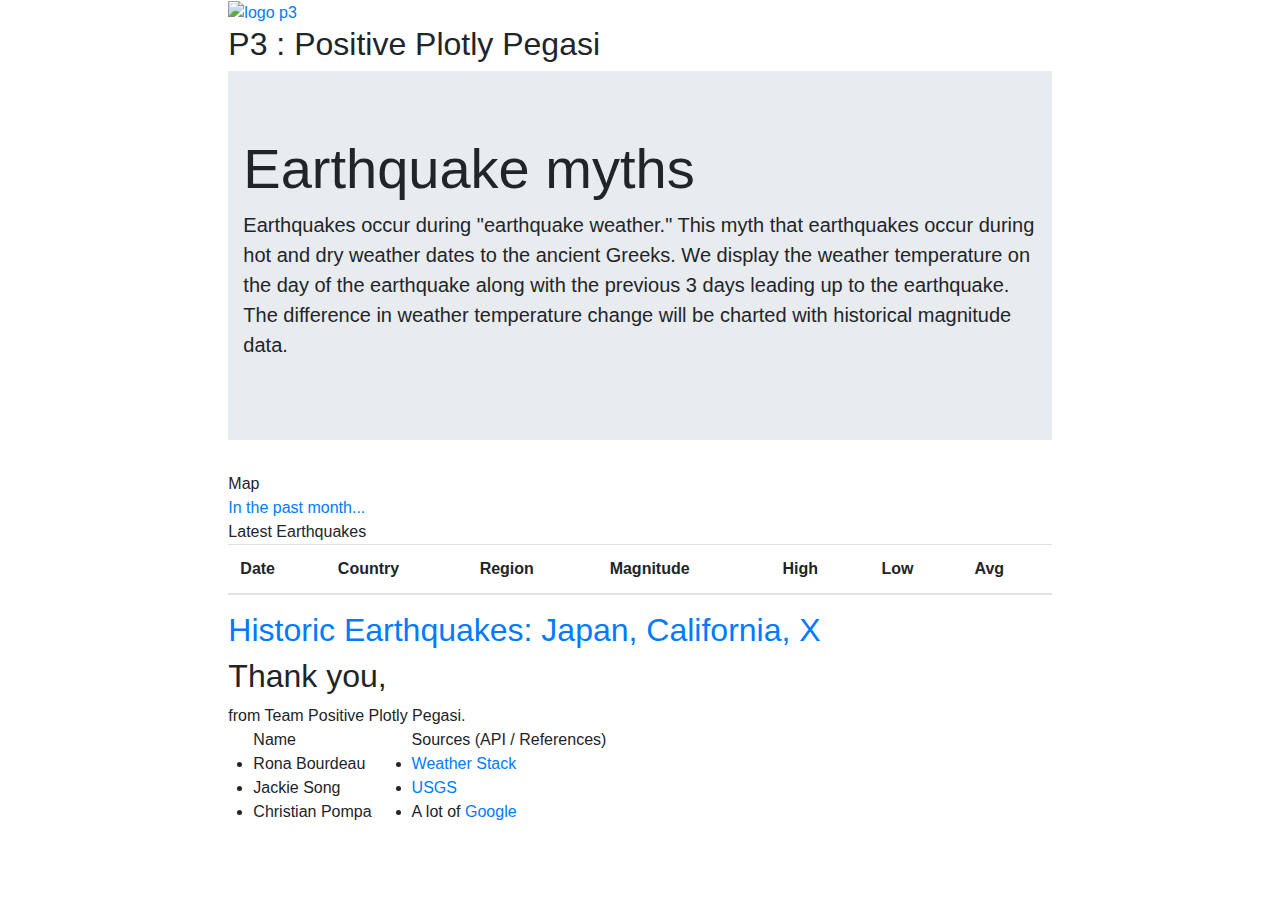
==== templates/index.html @ 6a745255 "added temp diff to magnitude graph (included api call from db), row for historical data merge, row a" ====
<!DOCTYPE html>
<html lang="en">

<head>
    <meta charset="UTF-8">
    <meta name="viewport" content="width=device-width, initial-scale=1.0">
    <meta http-equiv="X-UA-Compatible" content="ie=edge">
    <title>Leaflet Step-1</title>
    <link href="https://fonts.googleapis.com/css2?family=Asap:wght@400;500;600;700&display=swap" rel="stylesheet">
    <script src="https://ajax.googleapis.com/ajax/libs/jquery/3.5.1/jquery.min.js"></script>
    <script src="https://code.jquery.com/jquery-3.2.1.slim.min.js" integrity="sha384-KJ3o2DKtIkvYIK3UENzmM7KCkRr/rE9/Qpg6aAZGJwFDMVNA/GpGFF93hXpG5KkN" crossorigin="anonymous"></script>


    <script src="./static/js/countUp.js"></script>
    <!-- Leaflet CSS -->
    <link rel="stylesheet" href="https://unpkg.com/leaflet@1.3.3/dist/leaflet.css" integrity="sha512-Rksm5RenBEKSKFjgI3a41vrjkw4EVPlJ3+OiI65vTjIdo9brlAacEuKOiQ5OFh7cOI1bkDwLqdLw3Zg0cRJAAQ==" crossorigin="" />

    <script src="https://cdnjs.cloudflare.com/ajax/libs/popper.js/1.12.9/umd/popper.min.js" integrity="sha384-ApNbgh9B+Y1QKtv3Rn7W3mgPxhU9K/ScQsAP7hUibX39j7fakFPskvXusvfa0b4Q" crossorigin="anonymous"></script>
    <script src="https://maxcdn.bootstrapcdn.com/bootstrap/4.0.0/js/bootstrap.min.js" integrity="sha384-JZR6Spejh4U02d8jOt6vLEHfe/JQGiRRSQQxSfFWpi1MquVdAyjUar5+76PVCmYl" crossorigin="anonymous"></script>
    <link rel="stylesheet" href="https://maxcdn.bootstrapcdn.com/bootstrap/4.0.0/css/bootstrap.min.css" integrity="sha384-Gn5384xqQ1aoWXA+058RXPxPg6fy4IWvTNh0E263XmFcJlSAwiGgFAW/dAiS6JXm" crossorigin="anonymous">
    <link rel="stylesheet" type="text/css" href="./static/css/style.css">
</head>

<body>
    <div class="container-fluid">

        <!-- Header -->
        <div class="row justify-content-lg-center">
            <div class="col col-lg-2">
                <!-- leave empty -->
            </div>

            <div class="col-lg-8" id="header">

                <a data-toggle="collapse" href="#collapseMap" role="button" aria-expanded="false" aria-controls="collapseMap">
                    <img src="./static/images/logo.png" alt="logo p3" width="50px" id="logo"></a>
                <h2 class="teamname">P3 : Positive Plotly Pegasi</h2>
                <!-- <p class="groupname">P3 : Positive Plotly Pegasi</p> -->
            </div>


            <div class="col col-lg-2">
                <!-- leave empty -->
            </div>
        </div>

        <!--  aboutus -->
        <div class="row justify-content-lg-center">
            <div class="col col-lg-2">
                <!-- leave empty -->
            </div>

            <div class="col-md-8" id='aboutus'>
                <div class="jumbotron jumbotron-fluid">
                    <div class="container">
                        <h1 class="display-4">Earthquake myths</h1>
                        <p class="lead">Earthquakes occur during "earthquake weather." This myth that earthquakes occur during hot and dry weather dates to the ancient Greeks. We display the weather temperature on the day of the earthquake along with the previous 3 days
                            leading up to the earthquake. The difference in weather temperature change will be charted with historical magnitude data. </p>
                    </div>
                </div>
            </div>


            <div class="col col-lg-2">
                <!-- leave empty -->
            </div>

        </div>


        <div class="collapse" id="collapseMap">
            <div class="card card-body">
                Anim pariatur cliche reprehenderit, enim eiusmod high life accusamus terry richardson ad squid. Nihil anim keffiyeh helvetica, craft beer labore wes anderson cred nesciunt sapiente ea proident.
            </div>
        </div>



        <!-- Map & Temperature Information -->
        <div class="row justify-content-lg-center">
            <div class="col col-lg-2">
                <!-- leave empty -->
            </div>

            <div class="col-md-4" id="map">
                Map
            </div>

            <div class="col-md-4" id="temperature">
                <div class="row justify-content-md-center" id='box1'>
                    <!-- Information from map appears here -->
                    <div class="col viz" id="vizid">
                    </div>
                </div>
                <div class="row justify-content-md-center" id='box2'>
                    <div class="col chart" id="vizid2">
                    </div>
                </div>

            </div>
            <div class="col col-lg-2">
                <!-- leave empty -->
            </div>
        </div>


        <div class="collapse" id="collapseFacts">
            <div class="card card-body">
                Anim pariatur cliche reprehenderit, enim eiusmod high life accusamus terry richardson ad squid. Nihil anim keffiyeh helvetica, craft beer labore wes anderson cred nesciunt sapiente ea proident.
            </div>
        </div>
        <!--  Facts -->
        <div class="row justify-content-lg-center">
            <div class="col col-lg-2">
                <!-- leave empty -->
            </div>

            <div class="col-md-8" id='fact-boxes'>
                <a data-toggle="collapse" href="#collapseFacts" role="button" aria-expanded="false" aria-controls="collapseFacts">
                    <span class='title'>In the past month...</span></a>



                <div id="table-area" class="latest5holder">
                    <table id="latest5" class="table table-striped">
                        <thead>
                            <tr>
                                <span class="leq">Latest Earthquakes</span>
                            </tr>
                            <tr>
                                <th class="table-head">Date</th>
                                <th class="table-head">Country</th>
                                <th class="table-head">Region</th>
                                <th class="table-head">Magnitude</th>
                                <th class="table-head">High</th>
                                <th class="table-head">Low</th>
                                <th class="table-head">Avg</th>
                            </tr>
                        </thead>
                        <tbody id="target-table-display"></tbody>

                    </table>
                </div>


            </div>

            <div class="col col-lg-2">
                <!-- leave empty -->
            </div>

        </div>

        <div class="collapse" id="collapseCalifornia">
            <div class="card card-body">
                Anim pariatur cliche reprehenderit, enim eiusmod high life accusamus terry richardson ad squid. Nihil anim keffiyeh helvetica, craft beer labore wes anderson cred nesciunt sapiente ea proident.
            </div>
        </div>



        <!-- California Content -->
        <div class="row justify-content-lg-center">
            <div class="col col-lg-2">
                <!-- leave empty -->
            </div>

            <div class="col-md-8" id='california-data'>
                <a data-toggle="collapse" href="#collapseCalifornia" role="button" aria-expanded="false" aria-controls="collapseCalifornia">
                    <h2 class='historic-title'>Historic Earthquakes: Japan, California, X</h2>
                </a>
            </div>

            <div class="col col-lg-2">
                <!-- leave empty -->
            </div>

        </div>


        <!--  Footer -->
        <div class="row justify-content-lg-center">
            <div class="col col-lg-2">
                <!-- leave empty -->
            </div>

            <div class="col-md-8" id='footer'>
                <h2 class='aboutus-title'>Thank you,</h2>
                <span class="smalltext">from Team Positive Plotly Pegasi.</span>
                <div class="row align-items-center" id="footertext">

                    <td>
                        <ul>Name
                            <li>Rona Bourdeau</li>
                            <li>Jackie Song</li>
                            <li>Christian Pompa</li>
                        </ul>
                    </td>
                    <td>
                        <ul>Sources (API / References)
                            <li><a href="https://weatherstack.com/" target="_blank" alt="Weather Stack">Weather Stack</a></li>
                            <li><a href="https://earthquake.usgs.gov/" target="_blank" alt="USGS">USGS</a></li>
                            <li>A lot of
                                <a href="https://www.google.com" target="_blank" alt="Google">Google </a></li>
                        </ul>
                    </td>
                </div>
            </div>


            <div class="col col-lg-2">
                <!-- leave empty -->
            </div>

        </div>




        <!--  Libraries to load -->
        <!-- Leaflet JS-->
        <script src="https://unpkg.com/leaflet@1.3.3/dist/leaflet.js" integrity="sha512-tAGcCfR4Sc5ZP5ZoVz0quoZDYX5aCtEm/eu1KhSLj2c9eFrylXZknQYmxUssFaVJKvvc0dJQixhGjG2yXWiV9Q==" crossorigin=""></script>
        <!-- d3 JavaScript -->
        <script src="https://d3js.org/d3.v4.min.js"></script>
        <!-- Leaflet-Choropleth JavaScript -->
        <!-- <script type="text/javascript" src="static/js/choropleth.js"></script> -->
        <!-- Our JS -->
        <script type="text/javascript" src="./static/js/config.js"></script>
        <script type="text/javascript" src="./static/js/logic.js" type="module"></script>
        <script type="text/javascript" src="./static/js/leaflet-heat.js"></script>
        <script src="https://cdnjs.cloudflare.com/ajax/libs/d3-tip/0.7.1/d3-tip.min.js"></script>
        <script src="https://ajax.googleapis.com/ajax/libs/jquery/3.5.1/jquery.min.js"></script>
        <link rel="stylesheet" type="text/css" href="./static/css/style.css">

    </div>
    <script>
        function countUpFunc() {
            d3.json(`site/facts`, function(d) {
                var countUp = new CountUp('facts', d[0]['count']);
                countUp.start();

            });
        };
        countUpFunc();
    </script>


</body>

</html>
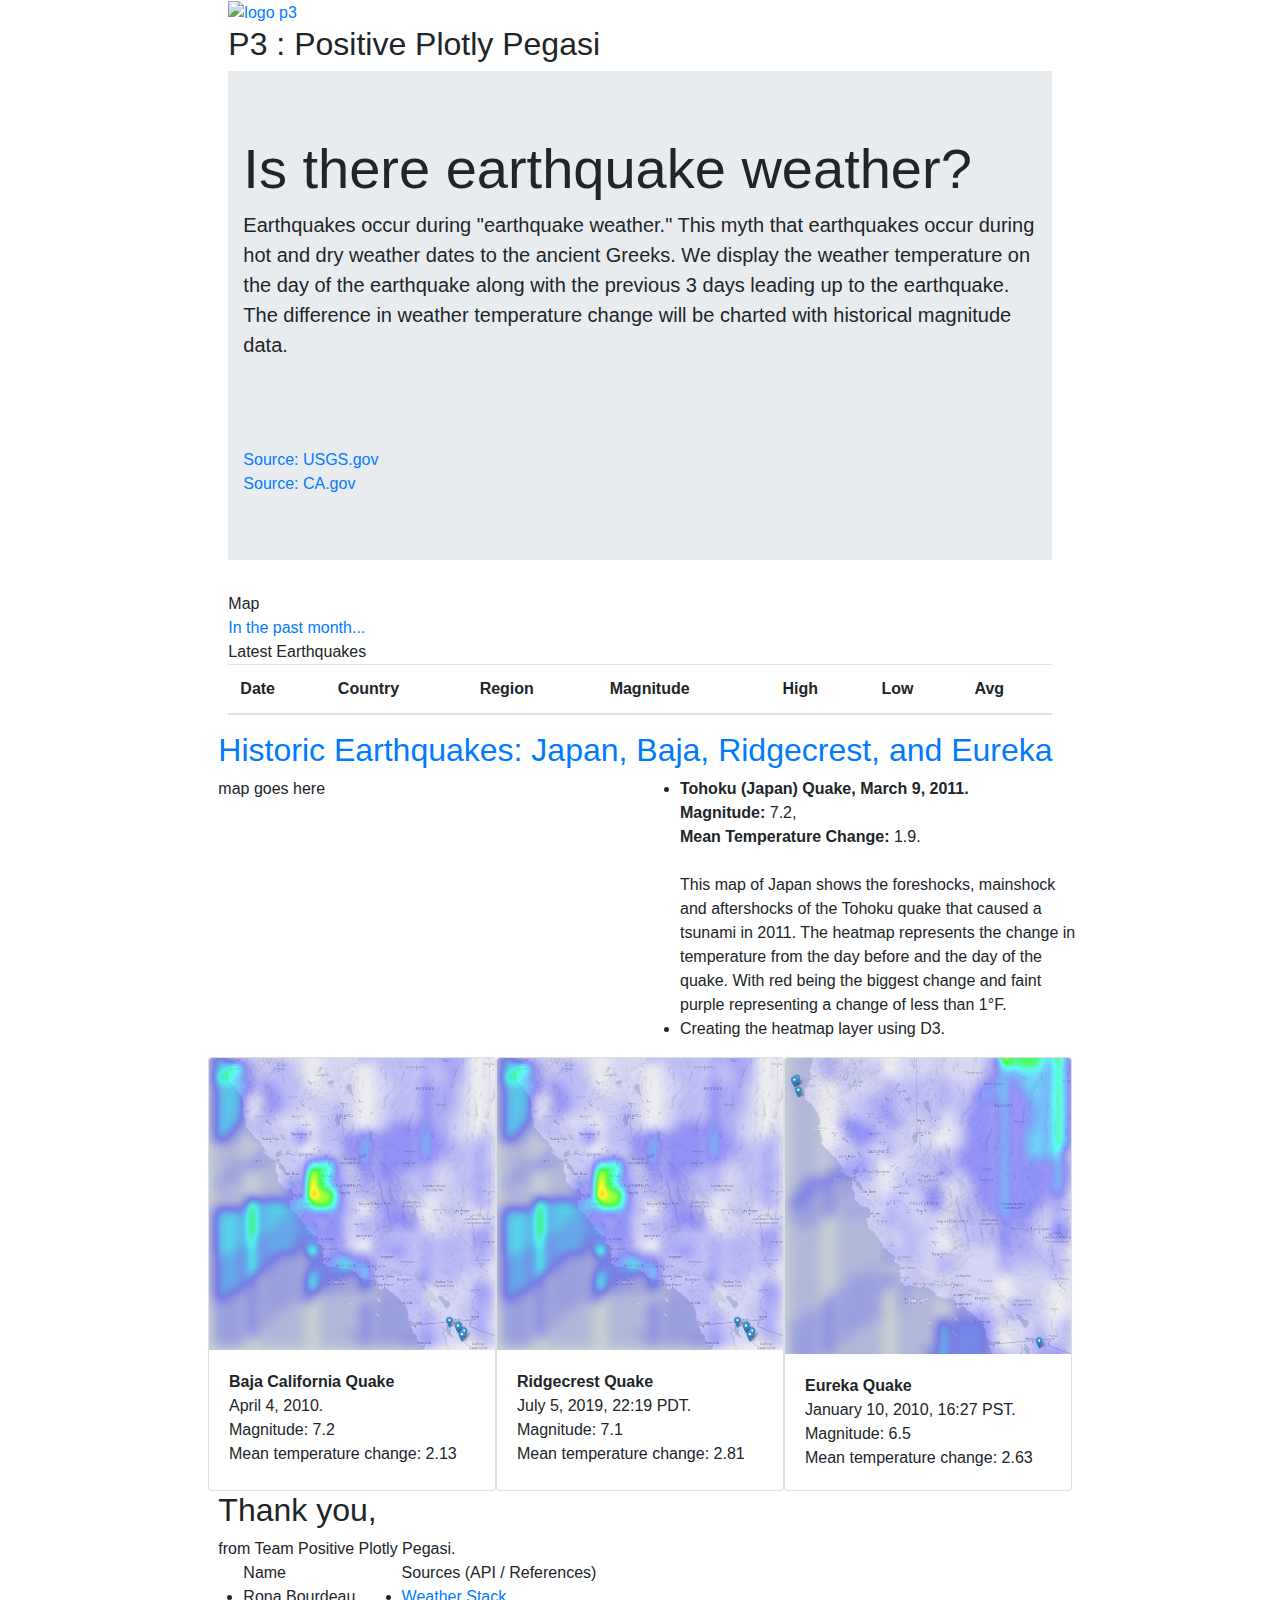
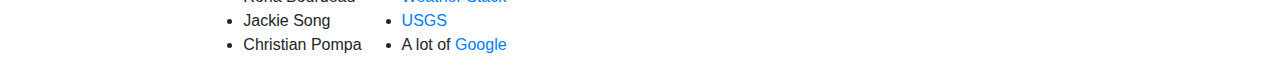
==== commit f4987211: "added 2nd map. added hidden notes. updated style for dynamic resizing. added images for reference" ====
--- a/templates/index.html
+++ b/templates/index.html
@@ -23,7 +23,6 @@
 
 <body>
     <div class="container-fluid">
-
         <!-- Header -->
         <div class="row justify-content-lg-center">
             <div class="col col-lg-2">
@@ -53,27 +52,127 @@
             <div class="col-md-8" id='aboutus'>
                 <div class="jumbotron jumbotron-fluid">
                     <div class="container">
-                        <h1 class="display-4">Earthquake myths</h1>
+                        <h1 class="display-4">Is there earthquake weather?</h1>
                         <p class="lead">Earthquakes occur during "earthquake weather." This myth that earthquakes occur during hot and dry weather dates to the ancient Greeks. We display the weather temperature on the day of the earthquake along with the previous 3 days
                             leading up to the earthquake. The difference in weather temperature change will be charted with historical magnitude data. </p>
-                    </div>
-                </div>
-            </div>
-
-
-            <div class="col col-lg-2">
-                <!-- leave empty -->
-            </div>
-
-        </div>
-
-
+
+                        <br><br><br>
+                        <span class="small_details"><a href="https://www.usgs.gov/faqs/there-earthquake-weather?qt-news_science_products=0#qt-news_science_products" target="blank_">Source: USGS.gov</a></span><br>
+                        <span class="small_details"><a href="https://www.conservation.ca.gov/cgs/Pages/Earthquakes/earthquake_myths.aspx" target="blank_">Source: CA.gov</a></span>
+
+                    </div>
+                </div>
+            </div>
+
+
+            <div class="col col-lg-2">
+                <!-- leave empty -->
+            </div>
+
+        </div>
+
+        <!-- collapse: 1st -->
         <div class="collapse" id="collapseMap">
             <div class="card card-body">
-                Anim pariatur cliche reprehenderit, enim eiusmod high life accusamus terry richardson ad squid. Nihil anim keffiyeh helvetica, craft beer labore wes anderson cred nesciunt sapiente ea proident.
-            </div>
-        </div>
-
+                <div class="col col-lg-2">
+                    <!-- leave empty -->
+                </div>
+                <div class="row justify-content-lg-center">
+
+
+                    <div class="row justify-content-lg-center" id="test">
+                        <h2> Behind the scenes:</h2>
+                    </div>
+                    <!--  left side -->
+                    <div class="col-lg-4 bts-format">
+
+                        <!-- Begin table -->
+                        <table class="table" id="bts-table">
+                            <thead class="thead-dark">
+                                <tr class="d-flex">
+                                    <th class="col-3">Section</th>
+                                    <th class="col-9">Notes / Observations</th>
+
+                                </tr>
+                            </thead>
+                            <tbody>
+                                <tr class="d-flex">
+                                    <td class="col-sm-3">
+                                        <h3>Map:</h3>
+                                    </td>
+                                    <td class="col-sm-9">
+                                        <ul id='bts'>
+                                            <li>Obtain Earthquake API query, Dislay data points on the map.</li>
+                                            <li>
+                                                <a href="../static/images/update_data_vs.png" target="blank_"><img src="../static/images/update_data_vs.png" width="150px" class="textwrap"></a>On click, send magnitude of selected datapoint to the magnitude box & send the latitude to the database. <br> For this use
+                                                case, the latitude should not match more than one earthquake as there is no earthquake that lands directly in the same latitude coordinates.</li>
+                                            <li>
+                                                <a href="../static/images/weatherdataretreive.png" target="blank_"><img src="../static/images/weatherdataretreive.png" width="150px" class="textwrap"></a>The result is flask executing a function within a file called "update_data.py." This function queries the database and
+                                                returns a json, which passes through flask and onto the site.
+                                            </li>
+                                            <li>
+                                                <a href="../static/images/updateDataWeatherAll.png" target="blank_"><img src="../static/images/update_data_vs.png" width="150px" class="textwrap"></a>The result is flask executing a function within a file called "update_data.py." This function queries the database and returns
+                                                a json, which passes through flask and onto the site.
+                                            </li>
+                                        </ul>
+                                    </td>
+
+                                </tr>
+
+                            </tbody>
+                        </table>
+                        <!-- End table -->
+                    </div>
+
+                    <!-- right side -->
+                    <div class="col-lg-4 bts-format">
+
+                        <!-- Begin table -->
+                        <table class="table" id="bts-table">
+                            <thead class="thead-dark">
+                                <tr class="d-flex">
+                                    <th class="col-3">Section</th>
+                                    <th class="col-9">Notes / Observations</th>
+
+                                </tr>
+                            </thead>
+                            <tbody>
+                                <tr class="d-flex">
+                                    <td class="col-sm-3">
+                                        <h3>D3 Graph:</h3>
+                                    </td>
+                                    <td class="col-sm-9">
+                                        <ul id='bts'>
+                                            <li>Async JS Function creates a svg container for the graph.</li>
+                                            <li>
+                                                <a href="../static/images/graphJSCall.png" target="blank_"><img src="../static/images/graphJSCall.png" width="150px" class="textwrap"></a>D3.JSON requests a json file from the api '/site/chart'. Flask calls 'analysisChartCall' found in update_data.py. Returns a
+                                                JSON.
+                                            </li>
+                                            <li>
+                                                <a href="../static/images/graphFlaskCall.png" target="blank_"><img src="../static/images/graphFlaskCall.png" width="150px" class="textwrap"></a>The result is flask executing a function within a file called "update_data.py." This function queries the database and returns
+                                                a json, which passes through flask and onto the site.
+                                            </li>
+                                            <li>
+                                                <a href="../static/images/graphDBCall.png" target="blank_"><img src="../static/images/graphDBCall.png" width="150px" class="textwrap"></a>analysisChartCall() is executed and returns a list of tuples to be 'jsonified'. The async funtion then completed the graph for
+                                                display.
+                                            </li>
+                                        </ul>
+                                    </td>
+
+                                </tr>
+
+                            </tbody>
+                        </table>
+                        <!-- End table -->
+
+                    </div>
+                </div>
+                <div class="col col-lg-2">
+                    <!-- leave empty -->
+                </div>
+
+            </div>
+        </div>
 
 
         <!-- Map & Temperature Information -->
@@ -103,10 +202,105 @@
             </div>
         </div>
 
-
+        <!-- collapse: 2nd -->
         <div class="collapse" id="collapseFacts">
             <div class="card card-body">
-                Anim pariatur cliche reprehenderit, enim eiusmod high life accusamus terry richardson ad squid. Nihil anim keffiyeh helvetica, craft beer labore wes anderson cred nesciunt sapiente ea proident.
+
+                <div class="col col-lg-2">
+                    <!-- leave empty -->
+                </div>
+                <div class="row justify-content-lg-center">
+
+
+                    <div class="row justify-content-lg-center" id="test">
+                        <h2> Behind the scenes:</h2>
+                    </div>
+                    <!--  left side -->
+                    <div class="col-lg-4 bts-format">
+
+                        <!-- Begin table -->
+                        <table class="table" id="bts-table">
+                            <thead class="thead-dark">
+                                <tr class="d-flex">
+                                    <th class="col-3">Section</th>
+                                    <th class="col-9">Notes / Observations</th>
+
+                                </tr>
+                            </thead>
+                            <tbody>
+                                <tr class="d-flex">
+                                    <td class="col-sm-3">
+                                        <h3>Fact Box:</h3>
+                                    </td>
+                                    <td class="col-sm-9">
+                                        <ul id='bts'>
+                                            <li>
+                                                <a href="../static/images/facts_jsFunc.png" target="blank_"><img src="../static/images/facts_jsFunc.png" width="150px" class="textwrap"></a>Passive function obtains a JSON with the count of quakes above 6.0 mag along with the highest recorded earthquake magnitude,
+                                                location and date. jQuery countUp.js animated the count of earthquakes above 6.0. </li>
+                                            <li>
+                                                Flask API link is triggerd to retreive the JSON from 'update_data.js' The referece displays both fact boxes and table generated.
+                                                <a href="../static/images/facts_flask_calls.png" target="blank_"><img src="../static/images/facts_flask_calls.png" width="150px" class="textwrap"></a>
+                                            </li>
+                                            <li>
+                                                Update_data.js has a number of functions-- this time the query specifically requires select data-- not all.
+                                                <a href="../static/images/weatherdataretreive.png" target="blank_"><img src="../static/images/facts_db_call.png" width="150px" class="textwrap"></a>
+                                            </li>
+
+                                        </ul>
+                                    </td>
+
+                                </tr>
+
+                            </tbody>
+                        </table>
+                        <!-- End table -->
+                    </div>
+
+                    <!-- right side -->
+                    <div class="col-lg-4 bts-format">
+
+                        <!-- Begin table -->
+                        <table class="table" id="bts-table">
+                            <thead class="thead-dark">
+                                <tr class="d-flex">
+                                    <th class="col-3">Section</th>
+                                    <th class="col-9">Notes / Observations</th>
+
+                                </tr>
+                            </thead>
+                            <tbody>
+                                <tr class="d-flex">
+                                    <td class="col-sm-3">
+                                        <h3>Latest Earthquakes:</h3>
+                                    </td>
+                                    <td class="col-sm-9">
+                                        <ul id='bts'>
+                                            <li>The table generated displays all latest earthquakes along with the temperature of that day. All data is retreived from the db.
+                                                <a href="../static/images/facts_flask_calls.png" target="blank_"><img src="../static/images/facts_flask_calls.png" width="150px" class="textwrap"></a>
+                                            </li>
+                                            <li>
+                                                The passive function found on logic.js calls Flask API link "/site/factsLatestQuake". Once complete, the JSON returned is sent back to the JS function and displayed.
+                                            </li>
+
+                                        </ul>
+                                    </td>
+
+                                </tr>
+
+                            </tbody>
+                        </table>
+                        <!-- End table -->
+
+                    </div>
+                </div>
+                <div class="col col-lg-2">
+                    <!-- leave empty -->
+                </div>
+
+
+
+
+
             </div>
         </div>
         <!--  Facts -->
@@ -151,86 +345,213 @@
 
         </div>
 
+
+        <!-- collapse: 3rd rona -->
         <div class="collapse" id="collapseCalifornia">
             <div class="card card-body">
-                Anim pariatur cliche reprehenderit, enim eiusmod high life accusamus terry richardson ad squid. Nihil anim keffiyeh helvetica, craft beer labore wes anderson cred nesciunt sapiente ea proident.
-            </div>
-        </div>
-
-
-
-        <!-- California Content -->
-        <div class="row justify-content-lg-center">
-            <div class="col col-lg-2">
-                <!-- leave empty -->
-            </div>
-
-            <div class="col-md-8" id='california-data'>
-                <a data-toggle="collapse" href="#collapseCalifornia" role="button" aria-expanded="false" aria-controls="collapseCalifornia">
-                    <h2 class='historic-title'>Historic Earthquakes: Japan, California, X</h2>
-                </a>
-            </div>
-
-            <div class="col col-lg-2">
-                <!-- leave empty -->
-            </div>
-
-        </div>
-
-
-        <!--  Footer -->
-        <div class="row justify-content-lg-center">
-            <div class="col col-lg-2">
-                <!-- leave empty -->
-            </div>
-
-            <div class="col-md-8" id='footer'>
-                <h2 class='aboutus-title'>Thank you,</h2>
-                <span class="smalltext">from Team Positive Plotly Pegasi.</span>
-                <div class="row align-items-center" id="footertext">
-
-                    <td>
-                        <ul>Name
-                            <li>Rona Bourdeau</li>
-                            <li>Jackie Song</li>
-                            <li>Christian Pompa</li>
-                        </ul>
-                    </td>
-                    <td>
-                        <ul>Sources (API / References)
-                            <li><a href="https://weatherstack.com/" target="_blank" alt="Weather Stack">Weather Stack</a></li>
-                            <li><a href="https://earthquake.usgs.gov/" target="_blank" alt="USGS">USGS</a></li>
-                            <li>A lot of
-                                <a href="https://www.google.com" target="_blank" alt="Google">Google </a></li>
-                        </ul>
-                    </td>
-                </div>
-            </div>
-
-
-            <div class="col col-lg-2">
-                <!-- leave empty -->
-            </div>
-
-        </div>
-
-
-
-
-        <!--  Libraries to load -->
-        <!-- Leaflet JS-->
-        <script src="https://unpkg.com/leaflet@1.3.3/dist/leaflet.js" integrity="sha512-tAGcCfR4Sc5ZP5ZoVz0quoZDYX5aCtEm/eu1KhSLj2c9eFrylXZknQYmxUssFaVJKvvc0dJQixhGjG2yXWiV9Q==" crossorigin=""></script>
-        <!-- d3 JavaScript -->
-        <script src="https://d3js.org/d3.v4.min.js"></script>
-        <!-- Leaflet-Choropleth JavaScript -->
-        <!-- <script type="text/javascript" src="static/js/choropleth.js"></script> -->
-        <!-- Our JS -->
-        <script type="text/javascript" src="./static/js/config.js"></script>
-        <script type="text/javascript" src="./static/js/logic.js" type="module"></script>
-        <script type="text/javascript" src="./static/js/leaflet-heat.js"></script>
-        <script src="https://cdnjs.cloudflare.com/ajax/libs/d3-tip/0.7.1/d3-tip.min.js"></script>
-        <script src="https://ajax.googleapis.com/ajax/libs/jquery/3.5.1/jquery.min.js"></script>
-        <link rel="stylesheet" type="text/css" href="./static/css/style.css">
+
+
+                <div class="col col-lg-2">
+                    <!-- leave empty -->
+                </div>
+                <div class="row justify-content-lg-center">
+
+
+                    <div class="row justify-content-lg-center" id="test">
+                        <h2> Behind the scenes:</h2>
+                    </div>
+                    <!--  left side -->
+                    <div class="col-lg-6 bts-format">
+
+                        <!-- Begin table -->
+                        <table class="table" id="bts-table">
+                            <thead class="thead-dark">
+                                <tr class="d-flex">
+                                    <th class="col-3">Section</th>
+                                    <th class="col-9">Notes / Observations</th>
+
+                                </tr>
+                            </thead>
+                            <tbody>
+                                <tr class="d-flex">
+                                    <td class="col-sm-3">
+                                        <h3>Map:</h3>
+                                    </td>
+                                    <td class="col-sm-6">
+                                        <ul id='bts'>
+
+                                            <li>
+                                                <a href="../static/images/rona_python.png" target="blank_"><img src="../static/images/rona_python.png" width="150px" alt="Python example" class="textwrap"></a>Some context here.</li>
+                                            <li>
+                                                <a href="../static/images/rona_js.png" target="blank_"><img src="../static/images/rona_js.png" width="150px" alt="JS example" class="textwrap"></a>Some context here.
+                                            </li>
+                                        </ul>
+                                    </td>
+                                </tr>
+                            </tbody>
+                        </table>
+                        <!-- End table -->
+                    </div>
+
+                    <!-- right side -->
+
+
+
+                    <!-- End table -->
+
+                </div>
+            </div>
+            <div class="col col-lg-2">
+                <!-- leave empty -->
+            </div>
+
+
+
+
+
+        </div>
+    </div>
+
+
+
+    <!-- California Content -->
+    <div class="row justify-content-lg-center">
+        <div class="col col-lg-2">
+            <!-- leave empty -->
+        </div>
+
+
+        <div class="col-md-8" id='california-data'>
+            <a data-toggle="collapse" href="#collapseCalifornia" role="button" aria-expanded="false" aria-controls="collapseCalifornia">
+                <h2 class='historic-title'>Historic Earthquakes: Japan, Baja, Ridgecrest, and Eureka</h2>
+            </a>
+
+
+            <div class="row d-flex justify-content-center" id="historytitle">
+                <div class="col-md-6" id="ronamap">
+                    map goes here
+
+                </div>
+
+
+
+                <div class="col-md-6" id="ronahistoricinfo">
+                    <!-- Info -->
+                    <div class="row">
+                        <td class="col-sm">
+                            <ul id='rona'>
+                                <li>
+                                    <strong>Tohoku (Japan) Quake, March 9, 2011.</strong> <br><strong>Magnitude:</strong> 7.2, <br><strong>Mean Temperature Change:</strong> 1.9.
+                                    <br><br>This map of Japan shows the foreshocks, mainshock and aftershocks of the Tohoku quake that caused a tsunami in 2011. The heatmap represents the change in temperature from the day before and the day of the quake.
+                                    With red being the biggest change and faint purple representing a change of less than 1°F.
+
+                                </li>
+                                <li>
+                                    Creating the heatmap layer using D3.
+                                </li>
+                            </ul>
+                        </td>
+                    </div>
+
+                </div>
+            </div>
+
+            <div class="row d-flex justify-content-center">
+                <div class="card" style="width: 18rem;">
+                    <a href="../static/images/historic_baja.png" target="blank_" alt="Historic Eureka"><img class="card-img-top" src="../static/images/historic_baja.png" alt="Historic Baja" width="200px"></a>
+                    <div class="card-body">
+                        <p class="card-text"><strong>Baja California Quake</strong><br> April 4, 2010. <br> Magnitude: 7.2<br> Mean temperature change: 2.13
+                        </p>
+                    </div>
+                </div>
+
+                <div class="card" style="width: 18rem;">
+                    <a href="../static/images/historic_baja.png" target="blank_" alt="Historic Eureka"><img class="card-img-top" src="../static/images/historic_baja.png" alt="Historic Baja" width="200px"></a>
+                    <div class="card-body">
+                        <p class="card-text"><strong>Ridgecrest Quake</strong><br> July 5, 2019, 22:19 PDT. <br> Magnitude: 7.1<br> Mean temperature change: 2.81
+                        </p>
+                    </div>
+                </div>
+
+                <div class="card" style="width: 18rem;">
+                    <a href="../static/images/historic_eureka.png" target="blank_" alt="Historic Eureka"><img class="card-img-top" src="../static/images/historic_eureka.png" alt="Historic Baja" width="200px"></a>
+                    <div class="card-body">
+                        <p class="card-text"><strong>Eureka Quake</strong><br> January 10, 2010, 16:27 PST. <br> Magnitude: 6.5<br> Mean temperature change: 2.63
+                        </p>
+                    </div>
+                </div>
+
+            </div>
+        </div>
+
+
+
+
+
+
+        <div class="col col-lg-2">
+            <!-- leave empty -->
+        </div>
+    </div>
+
+
+    <!--  Footer -->
+    <div class="row justify-content-lg-center">
+        <div class="col col-lg-2">
+            <!-- leave empty -->
+        </div>
+
+        <div class="col-md-8" id='footer'>
+            <h2 class='aboutus-title'>Thank you,</h2>
+            <span class="smalltext">from Team Positive Plotly Pegasi.</span>
+            <div class="row align-items-center" id="footertext">
+
+                <td>
+                    <ul>Name
+                        <li>Rona Bourdeau</li>
+                        <li>Jackie Song</li>
+                        <li>Christian Pompa</li>
+                    </ul>
+                </td>
+                <td>
+                    <ul>Sources (API / References)
+                        <li><a href="https://weatherstack.com/" target="_blank" alt="Weather Stack">Weather Stack</a></li>
+                        <li><a href="https://earthquake.usgs.gov/" target="_blank" alt="USGS">USGS</a></li>
+                        <li>A lot of
+                            <a href="https://www.google.com" target="_blank" alt="Google">Google </a></li>
+                    </ul>
+                </td>
+            </div>
+        </div>
+
+
+        <div class="col col-lg-2">
+            <!-- leave empty -->
+        </div>
+
+    </div>
+
+
+
+
+
+
+
+    <!--  Libraries to load -->
+    <!-- Leaflet JS-->
+    <script src="https://unpkg.com/leaflet@1.3.3/dist/leaflet.js" integrity="sha512-tAGcCfR4Sc5ZP5ZoVz0quoZDYX5aCtEm/eu1KhSLj2c9eFrylXZknQYmxUssFaVJKvvc0dJQixhGjG2yXWiV9Q==" crossorigin=""></script>
+    <!-- d3 JavaScript -->
+    <script src="https://d3js.org/d3.v4.min.js"></script>
+    <!-- Leaflet-Choropleth JavaScript -->
+    <!-- <script type="text/javascript" src="static/js/choropleth.js"></script> -->
+    <!-- Our JS -->
+    <script type="text/javascript" src="./static/js/config.js"></script>
+    <script type="text/javascript" src="./static/js/logic.js" type="module"></script>
+    <script type="text/javascript" src="./static/js/logic-rona.js"></script>
+    <script type="text/javascript" src="./static/js/leaflet-heat.js"></script>
+    <script src="https://cdnjs.cloudflare.com/ajax/libs/d3-tip/0.7.1/d3-tip.min.js"></script>
+    <script src="https://ajax.googleapis.com/ajax/libs/jquery/3.5.1/jquery.min.js"></script>
+    <link rel="stylesheet" type="text/css" href="./static/css/style.css">
 
     </div>
     <script>
@@ -244,7 +565,6 @@
         countUpFunc();
     </script>
 
-
 </body>
 
 </html>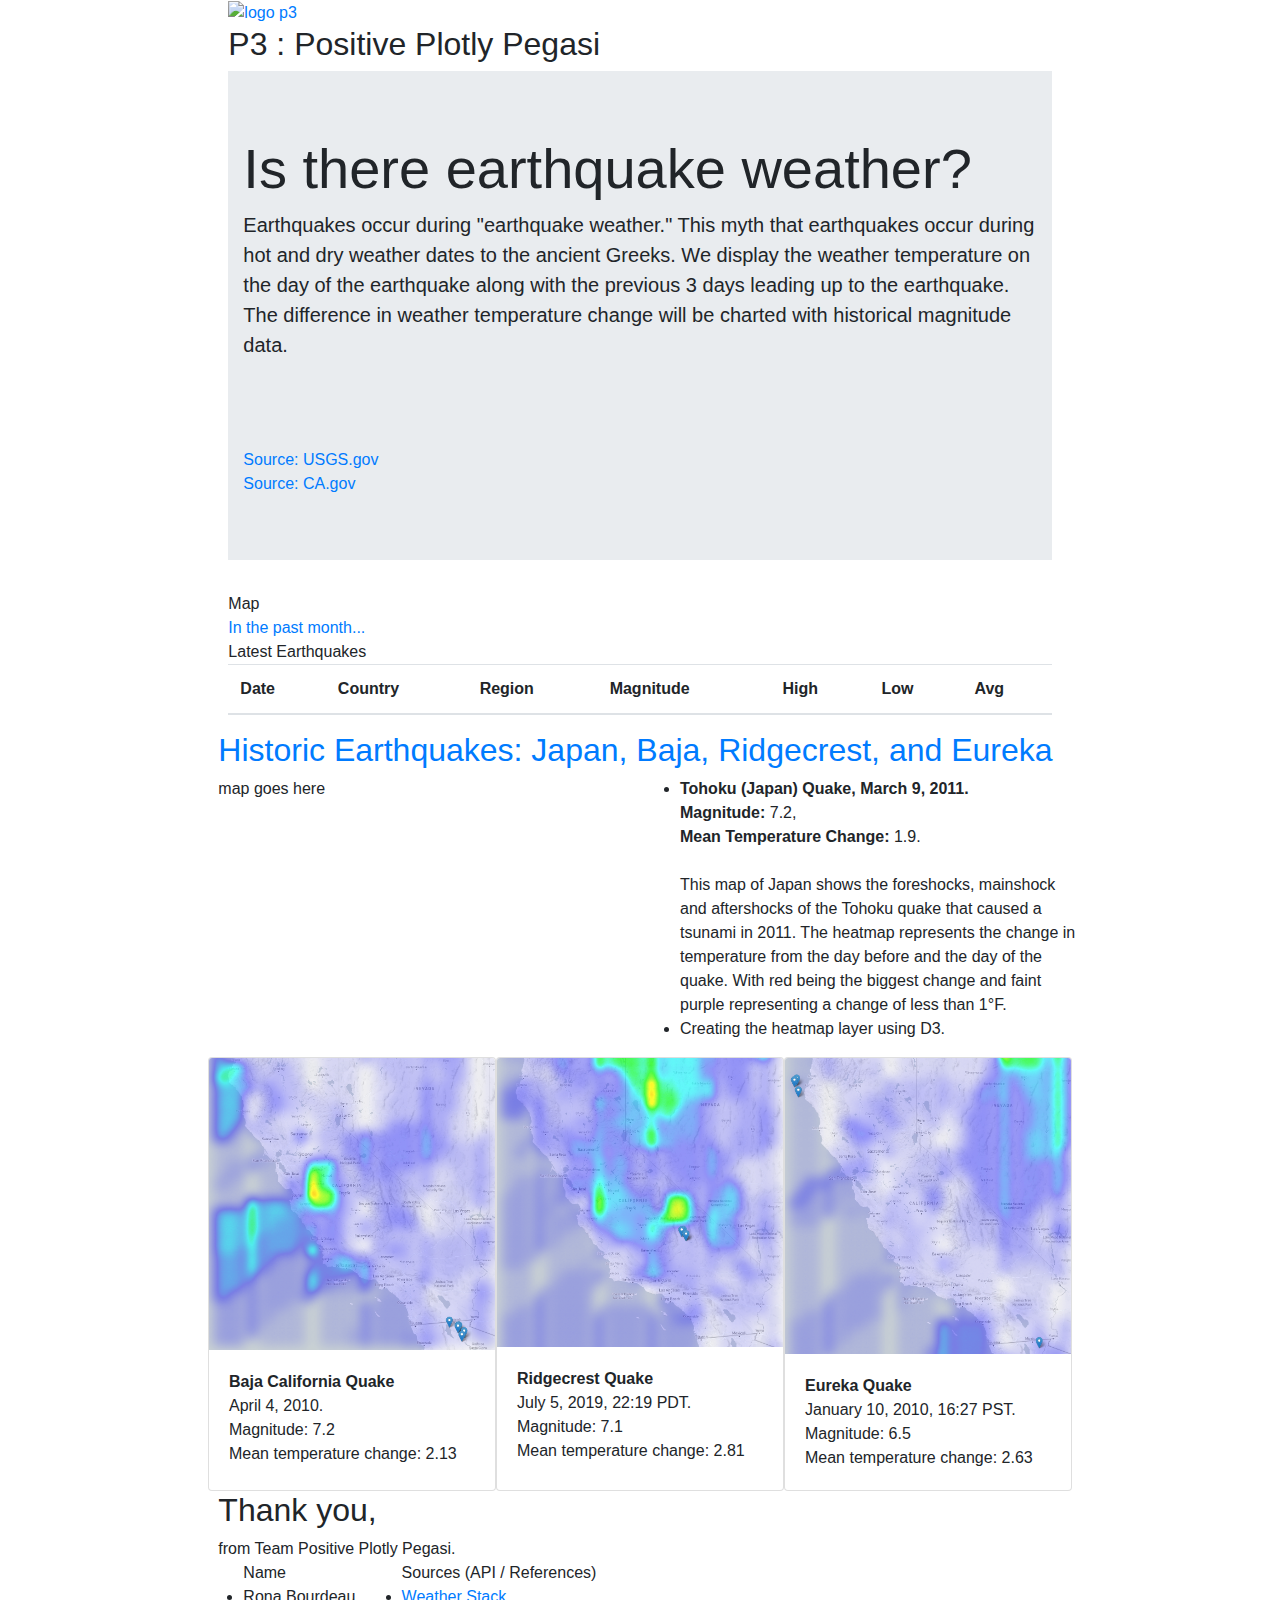
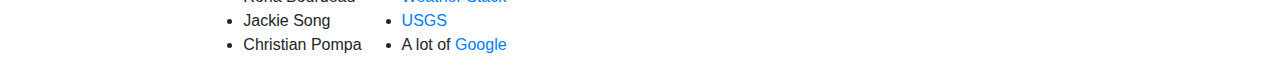
==== commit 8abcad3b: "update to graph query sending too many records. added adjustments to logic, style and update_data.py" ====
--- a/templates/index.html
+++ b/templates/index.html
@@ -111,8 +111,8 @@
                                                 returns a json, which passes through flask and onto the site.
                                             </li>
                                             <li>
-                                                <a href="../static/images/updateDataWeatherAll.png" target="blank_"><img src="../static/images/update_data_vs.png" width="150px" class="textwrap"></a>The result is flask executing a function within a file called "update_data.py." This function queries the database and returns
-                                                a json, which passes through flask and onto the site.
+                                                <a href="../static/images/updateDataWeatherAll.png" target="blank_"><img src="../static/images/update_data_vs.png" width="150px" class="textwrap"></a>Update Data holds various functions calls to send a JSON back to the JS call. Update data will query a DB call and retreive
+                                                the information needed before finalizing and passing the JSON.
                                             </li>
                                         </ul>
                                     </td>
@@ -375,15 +375,18 @@
                             <tbody>
                                 <tr class="d-flex">
                                     <td class="col-sm-3">
+                                        <br>
                                         <h3>Map:</h3>
                                     </td>
-                                    <td class="col-sm-6">
+                                    <td class="col-sm-9">
                                         <ul id='bts'>
 
                                             <li>
-                                                <a href="../static/images/rona_python.png" target="blank_"><img src="../static/images/rona_python.png" width="150px" alt="Python example" class="textwrap"></a>Some context here.</li>
-                                            <li>
-                                                <a href="../static/images/rona_js.png" target="blank_"><img src="../static/images/rona_js.png" width="150px" alt="JS example" class="textwrap"></a>Some context here.
+                                                <a href="../static/images/rona_python.png" target="blank_"><img src="../static/images/rona_python.png" width="150px" alt="Python example" class="textwrap"></a><br>Using WeatherStack API, we collected temperatures for the 1,258 locations in a given area. We collected
+                                                the temperatures for the day of the earthquake and the day before the earthquake.</li>
+                                            <li>
+                                                <a href="../static/images/rona_js.png" target="blank_"><img src="../static/images/rona_js.png" width="150px" alt="JS example" class="textwrap"></a><br><br><br><br><br><br>Using D3, we created a heatmap layer which represents the difference in temperature the
+                                                day before and the day of the earthquake.
                                             </li>
                                         </ul>
                                     </td>
@@ -466,7 +469,7 @@
                 </div>
 
                 <div class="card" style="width: 18rem;">
-                    <a href="../static/images/historic_baja.png" target="blank_" alt="Historic Eureka"><img class="card-img-top" src="../static/images/historic_baja.png" alt="Historic Baja" width="200px"></a>
+                    <a href="../static/images/historic_ridgecrest.png" target="blank_" alt="Historic Eureka"><img class="card-img-top" src="../static/images/historic_ridgecrest.png" alt="Historic Ridgecrest" width="200px"></a>
                     <div class="card-body">
                         <p class="card-text"><strong>Ridgecrest Quake</strong><br> July 5, 2019, 22:19 PDT. <br> Magnitude: 7.1<br> Mean temperature change: 2.81
                         </p>
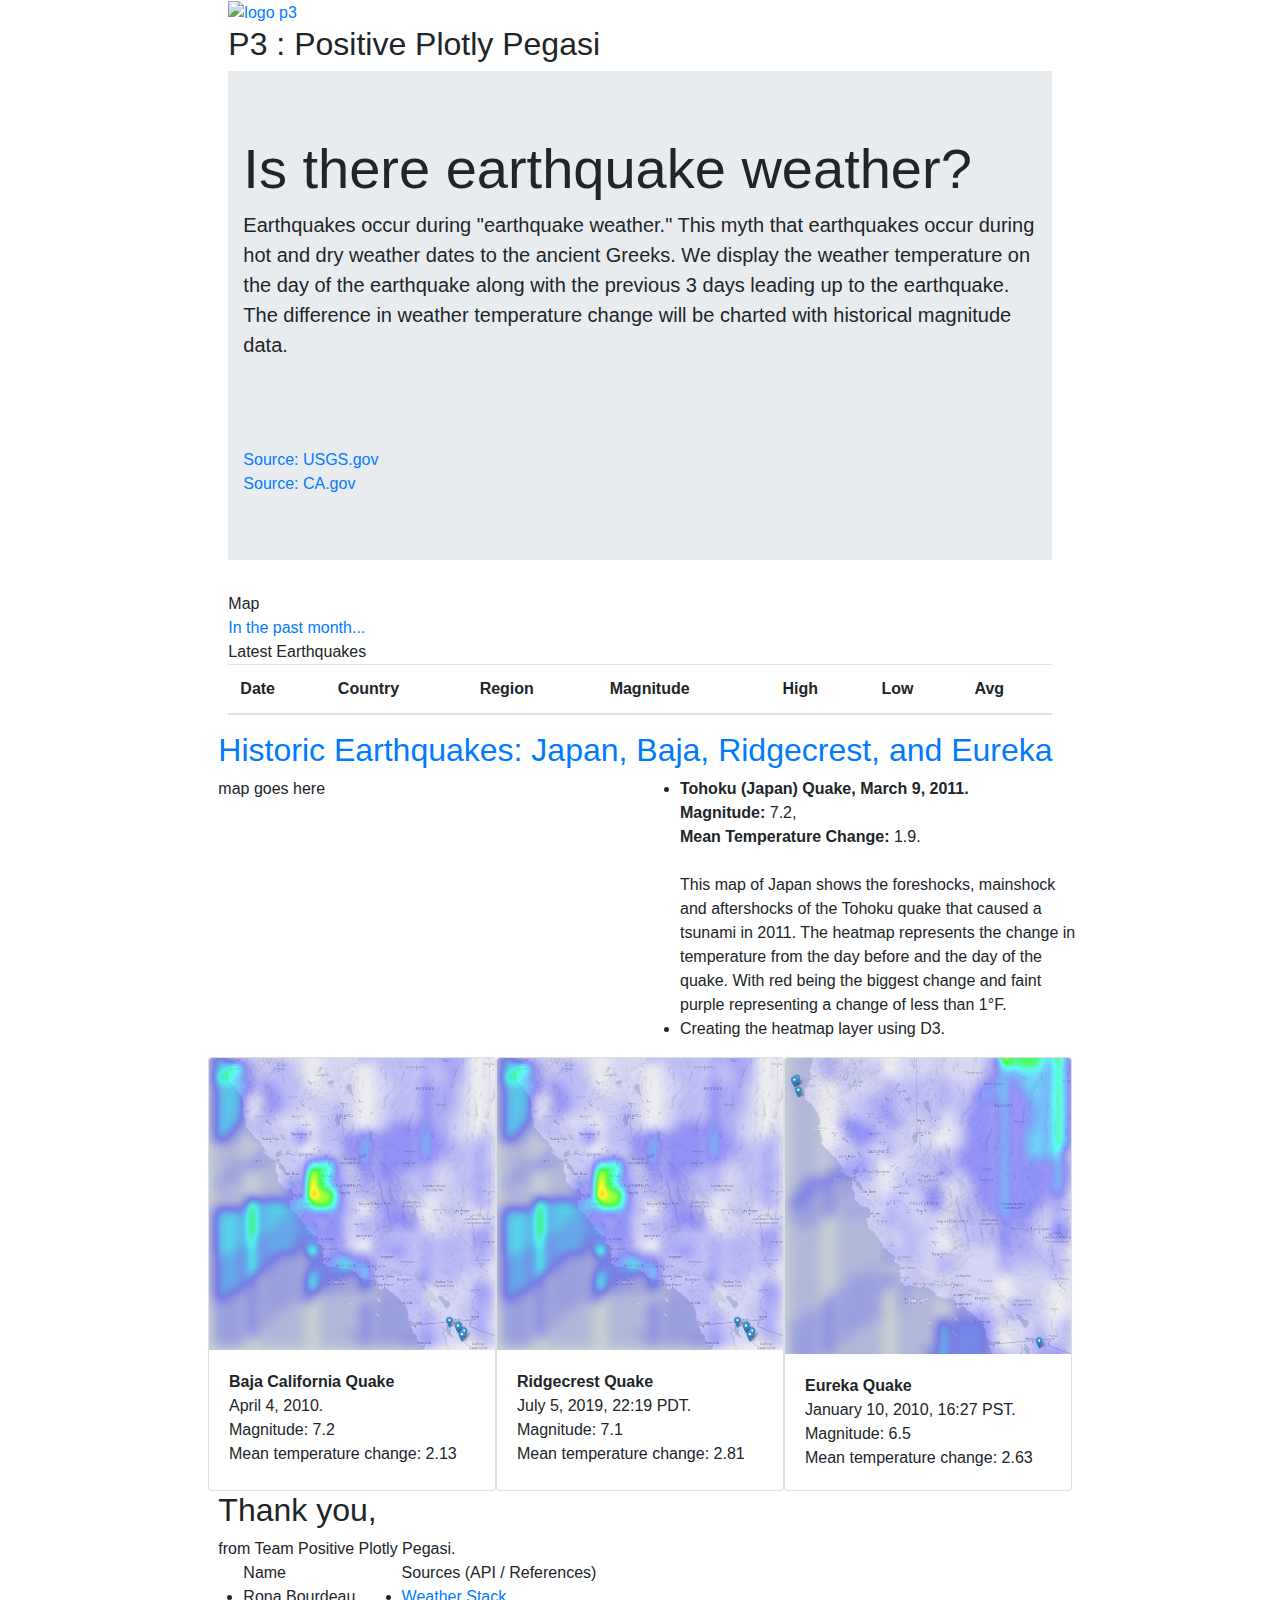
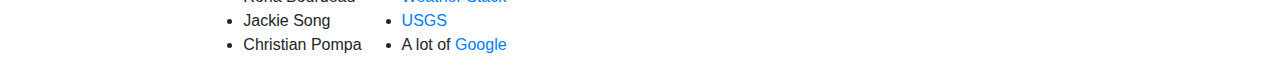
==== commit a33b8bb6: "update" ====
--- a/templates/index.html
+++ b/templates/index.html
@@ -111,8 +111,8 @@
                                                 returns a json, which passes through flask and onto the site.
                                             </li>
                                             <li>
-                                                <a href="../static/images/updateDataWeatherAll.png" target="blank_"><img src="../static/images/update_data_vs.png" width="150px" class="textwrap"></a>Update Data holds various functions calls to send a JSON back to the JS call. Update data will query a DB call and retreive
-                                                the information needed before finalizing and passing the JSON.
+                                                <a href="../static/images/updateDataWeatherAll.png" target="blank_"><img src="../static/images/update_data_vs.png" width="150px" class="textwrap"></a>The result is flask executing a function within a file called "update_data.py." This function queries the database and returns
+                                                a json, which passes through flask and onto the site.
                                             </li>
                                         </ul>
                                     </td>
@@ -375,18 +375,15 @@
                             <tbody>
                                 <tr class="d-flex">
                                     <td class="col-sm-3">
-                                        <br>
                                         <h3>Map:</h3>
                                     </td>
-                                    <td class="col-sm-9">
+                                    <td class="col-sm-6">
                                         <ul id='bts'>
 
                                             <li>
-                                                <a href="../static/images/rona_python.png" target="blank_"><img src="../static/images/rona_python.png" width="150px" alt="Python example" class="textwrap"></a><br>Using WeatherStack API, we collected temperatures for the 1,258 locations in a given area. We collected
-                                                the temperatures for the day of the earthquake and the day before the earthquake.</li>
-                                            <li>
-                                                <a href="../static/images/rona_js.png" target="blank_"><img src="../static/images/rona_js.png" width="150px" alt="JS example" class="textwrap"></a><br><br><br><br><br><br>Using D3, we created a heatmap layer which represents the difference in temperature the
-                                                day before and the day of the earthquake.
+                                                <a href="../static/images/rona_python.png" target="blank_"><img src="../static/images/rona_python.png" width="150px" alt="Python example" class="textwrap"></a>Some context here.</li>
+                                            <li>
+                                                <a href="../static/images/rona_js.png" target="blank_"><img src="../static/images/rona_js.png" width="150px" alt="JS example" class="textwrap"></a>Some context here.
                                             </li>
                                         </ul>
                                     </td>
@@ -469,7 +466,7 @@
                 </div>
 
                 <div class="card" style="width: 18rem;">
-                    <a href="../static/images/historic_ridgecrest.png" target="blank_" alt="Historic Eureka"><img class="card-img-top" src="../static/images/historic_ridgecrest.png" alt="Historic Ridgecrest" width="200px"></a>
+                    <a href="../static/images/historic_baja.png" target="blank_" alt="Historic Eureka"><img class="card-img-top" src="../static/images/historic_baja.png" alt="Historic Baja" width="200px"></a>
                     <div class="card-body">
                         <p class="card-text"><strong>Ridgecrest Quake</strong><br> July 5, 2019, 22:19 PDT. <br> Magnitude: 7.1<br> Mean temperature change: 2.81
                         </p>
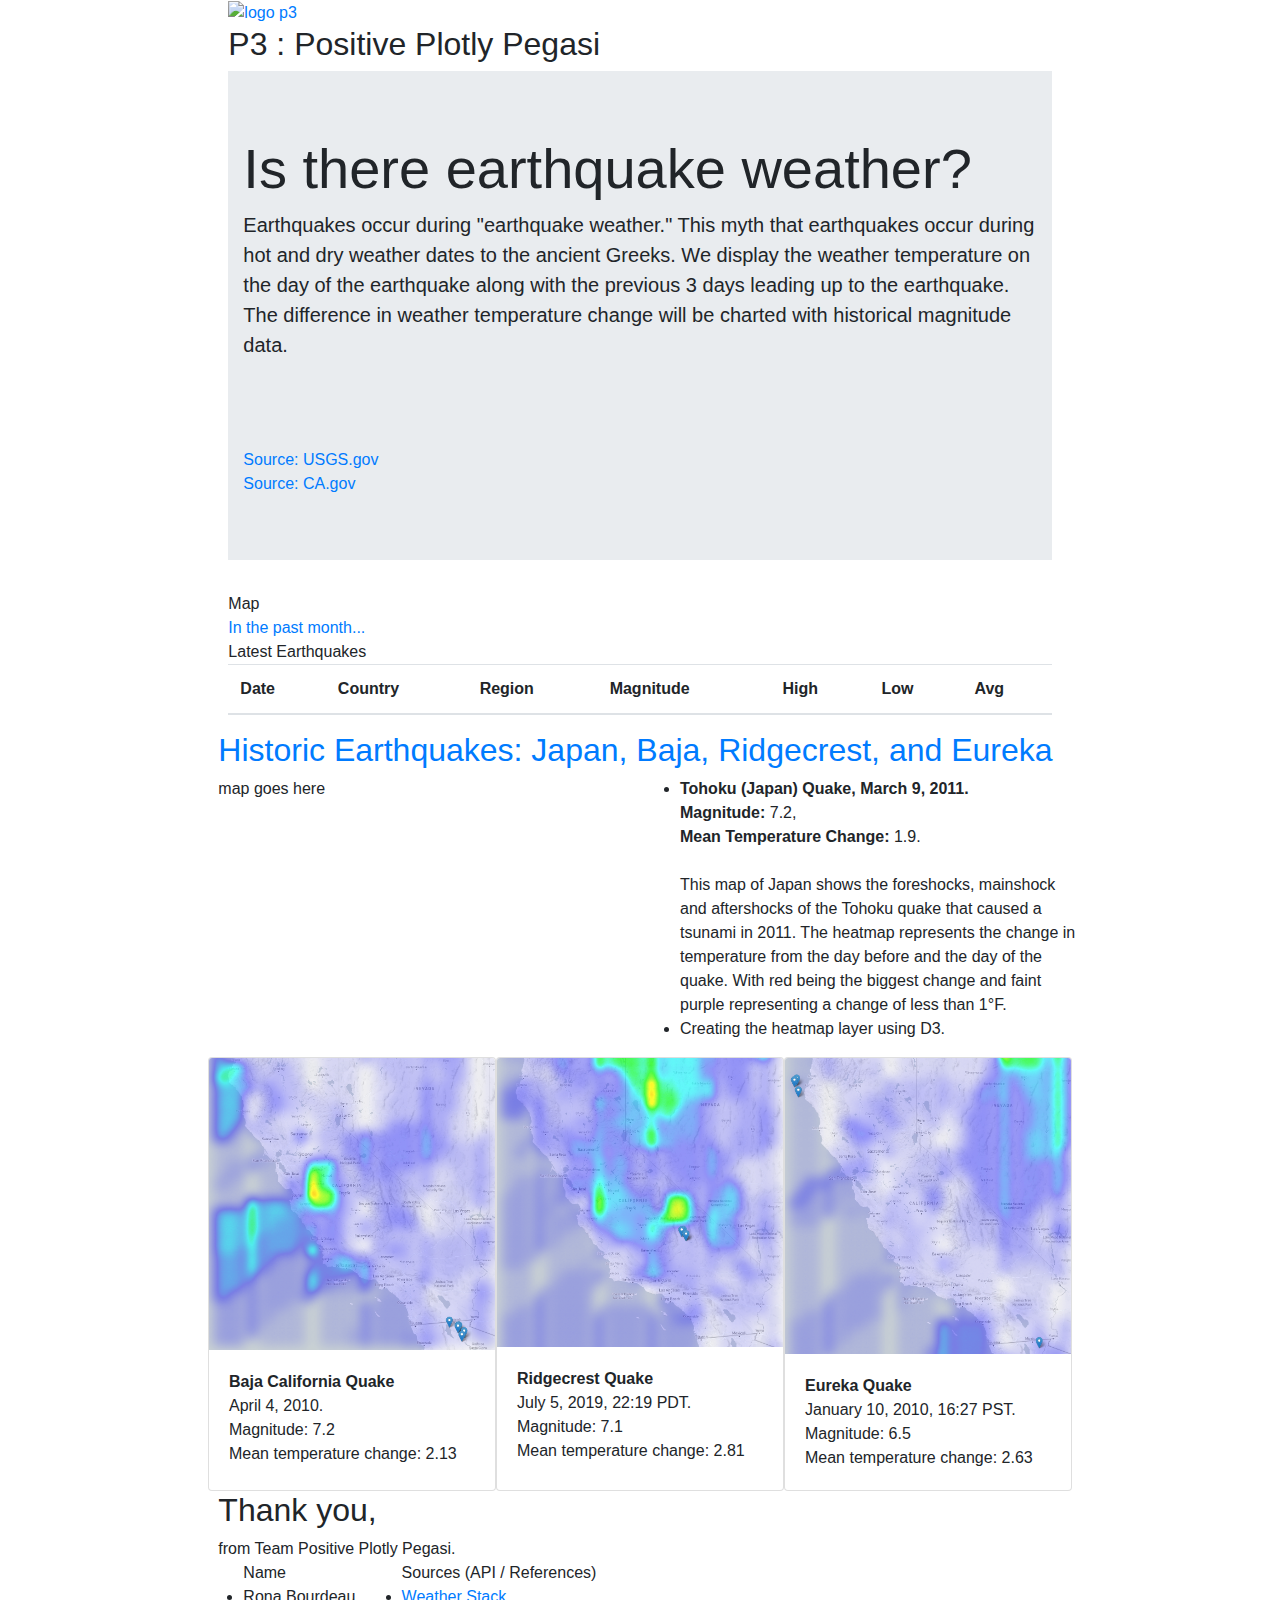
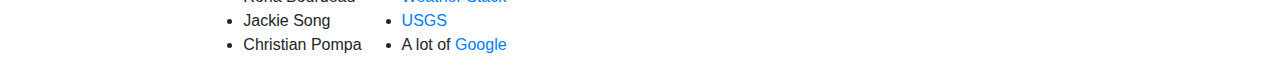
==== commit 8f88916f: "Merge branch 'cpompa'" ====
--- a/templates/index.html
+++ b/templates/index.html
@@ -111,8 +111,8 @@
                                                 returns a json, which passes through flask and onto the site.
                                             </li>
                                             <li>
-                                                <a href="../static/images/updateDataWeatherAll.png" target="blank_"><img src="../static/images/update_data_vs.png" width="150px" class="textwrap"></a>The result is flask executing a function within a file called "update_data.py." This function queries the database and returns
-                                                a json, which passes through flask and onto the site.
+                                                <a href="../static/images/updateDataWeatherAll.png" target="blank_"><img src="../static/images/update_data_vs.png" width="150px" class="textwrap"></a>Update Data holds various functions calls to send a JSON back to the JS call. Update data will query a DB call and retreive
+                                                the information needed before finalizing and passing the JSON.
                                             </li>
                                         </ul>
                                     </td>
@@ -375,15 +375,18 @@
                             <tbody>
                                 <tr class="d-flex">
                                     <td class="col-sm-3">
+                                        <br>
                                         <h3>Map:</h3>
                                     </td>
-                                    <td class="col-sm-6">
+                                    <td class="col-sm-9">
                                         <ul id='bts'>
 
                                             <li>
-                                                <a href="../static/images/rona_python.png" target="blank_"><img src="../static/images/rona_python.png" width="150px" alt="Python example" class="textwrap"></a>Some context here.</li>
-                                            <li>
-                                                <a href="../static/images/rona_js.png" target="blank_"><img src="../static/images/rona_js.png" width="150px" alt="JS example" class="textwrap"></a>Some context here.
+                                                <a href="../static/images/rona_python.png" target="blank_"><img src="../static/images/rona_python.png" width="150px" alt="Python example" class="textwrap"></a><br>Using WeatherStack API, we collected temperatures for the 1,258 locations in a given area. We collected
+                                                the temperatures for the day of the earthquake and the day before the earthquake.</li>
+                                            <li>
+                                                <a href="../static/images/rona_js.png" target="blank_"><img src="../static/images/rona_js.png" width="150px" alt="JS example" class="textwrap"></a><br><br><br><br><br><br>Using D3, we created a heatmap layer which represents the difference in temperature the
+                                                day before and the day of the earthquake.
                                             </li>
                                         </ul>
                                     </td>
@@ -466,7 +469,7 @@
                 </div>
 
                 <div class="card" style="width: 18rem;">
-                    <a href="../static/images/historic_baja.png" target="blank_" alt="Historic Eureka"><img class="card-img-top" src="../static/images/historic_baja.png" alt="Historic Baja" width="200px"></a>
+                    <a href="../static/images/historic_ridgecrest.png" target="blank_" alt="Historic Eureka"><img class="card-img-top" src="../static/images/historic_ridgecrest.png" alt="Historic Ridgecrest" width="200px"></a>
                     <div class="card-body">
                         <p class="card-text"><strong>Ridgecrest Quake</strong><br> July 5, 2019, 22:19 PDT. <br> Magnitude: 7.1<br> Mean temperature change: 2.81
                         </p>
